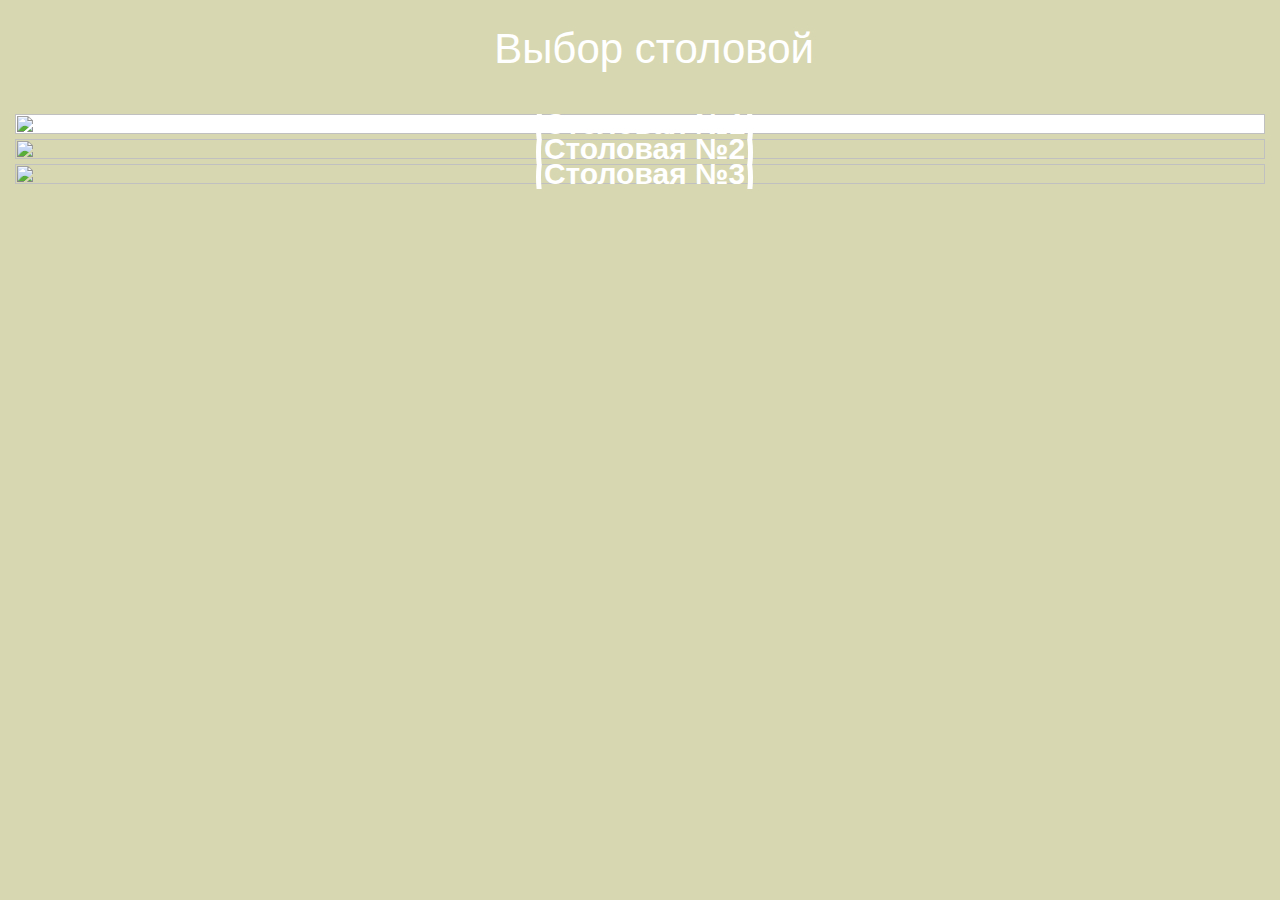
==== src/main/resources/templates/index.html @ c067384b "Merge pull request #6 from IamYourBro/Dev" ====
<!DOCTYPE html>
<html lang="en">
    <div class="container-fluid">
        <div class ="row">
            <div class="col-xs-2 col-sm-5 col-md-12 col-lg-12">
     <head>
     <title>Home</title>
     <meta charset="utf-8">
     
     <meta name="viewport" content="width=device-width, initial-scale=0.1">
     
     <link rel="stylesheet" href="https://stackpath.bootstrapcdn.com/bootstrap/4.3.1/css/bootstrap.min.css" integrity="sha384-ggOyR0iXCbMQv3Xipma34MD+dH/1fQ784/j6cY/iJTQUOhcWr7x9JvoRxT2MZw1T" crossorigin="anonymous">
     <script src="https://stackpath.bootstrapcdn.com/bootstrap/4.3.1/js/bootstrap.min.js" integrity="sha384-JjSmVgyd0p3pXB1rRibZUAYoIIy6OrQ6VrjIEaFf/nJGzIxFDsf4x0xIM+B07jRM" crossorigin="anonymous"></script>
 
     <script src="https://code.jquery.com/jquery-3.3.1.slim.min.js" integrity="sha384-q8i/X+965DzO0rT7abK41JStQIAqVgRVzpbzo5smXKp4YfRvH+8abtTE1Pi6jizo" crossorigin="anonymous"></script>
     <script src="https://cdnjs.cloudflare.com/ajax/libs/popper.js/1.14.7/umd/popper.min.js" integrity="sha384-UO2eT0CpHqdSJQ6hJty5KVphtPhzWj9WO1clHTMGa3JDZwrnQq4sF86dIHNDz0W1" crossorigin="anonymous"></script>
    
     <link rel="stylesheet" href="../static/css/style.css">
     <script src="js/jquery.js"></script>
     <script src="js/jquery-migrate-1.1.1.js"></script>
     <script src="js/jquery.equalheights.js"></script>
     <script src="js/jquery.ui.totop.js"></script>
     <script src="js/jquery.easing.1.3.js"></script>
     <script>
        $(document).ready(function(){
          $( ".block1" ).mouseover(function() {
            $(this).addClass( "blur" );
          });
          $( ".block1" ).mouseout(function() {
            $(this).removeClass( "blur" );
          });
          $().UItoTop({ easingType: 'easeOutQuart' });
        }) 
     </script>
     </head>
  


     
 <header> 
    <div id="about">
        <a href="index.html" title="index-2.html" style="margin-right: 15%;">Выбор столовой</a>
      </div>
</header>



<div class="content">
<a href="canteenPage.html" class="block1">
  <img src="../static//images/blur_img1.jpg"  width=100% height=20%>
  <span class="price"><span>Столовая №1</span></span>
</a>
<a href="canteenPage.html" class="block1">
  <img src="../static/images/blur_img2.jpg"  width=100% height=20%>
  <span class="price"><span>Столовая №2</span></span>
</a>
<a href="canteenPage.html" class="block1">
  <img src="../static/images/blur_img3.jpg"  width=100% height=20%>
  <span class="price"><span>Столовая №3</span></span>
</a>
</div>
</div>
</div>

</div>
<footer>
  
</footer>

</body>
</html>
---- src/main/resources/static/css/style.css ----
@import "/reset.css";
@import "/grid.css";





html {
	width: 100%;
}

 a[href^="tel:"] {
color: inherit;
text-decoration:none;
}

* {
	-webkit-text-size-adjust: none;
}


body {
	font: 14px/20px  Arial, Helvetica, sans-serif;
	color:#5f5e4e;
	background-color: #d7d7b1;
	position:relative;
	min-width:960px;
	background-image: url(../images/background1.jpg);
}

.ic {
	border:0;
	float:right;
	background:#fff;
	color:#f00;
	width:50%;
	line-height:10px;
	font-size:10px;
	margin:-220% 0 0 0;
	overflow:hidden;
	padding:0
}

h1, h2, h3, h4, h5, h6 {
	font-weight: normal;
	font-family: 'Open Sans', sans-serif ;
	color: #009fb3;

}

h3 {
	font-size: 50px;
	line-height: 50px;
	color: #5f5e4e;
	padding-top: 98px;
	margin-bottom: 49px;
}


h3.head1 {
	text-align: center;
	padding-top: 91px;
	margin-bottom: 136px;
}

h3.head2 {
	text-align: center;
	padding-top: 96px;
	margin-bottom: 47px;
}

h3.head3 {
	font-size: 36px;
	padding-top: 93px;
	margin-bottom: 42px;
}

ul.list+h3.head3 {
	padding-top: 40px;
}

p {
	margin-bottom: 20px;
}

img {
	max-width: 100%;
}

address {
	font-style: normal;
}
ul {
	padding: 0;
	margin: 0;
	list-style: none;
}

ul.list {
	padding-top: 3px;
}

ul.list li {
	padding-left: 33px;
	background: url(../images/marker.png) 0 6px no-repeat;

}
ul.list li+li {

}

/*links*/

a {
	text-decoration: none;
	color: inherit;
	outline: none;
	transition: 0.5s ease;
	-o-transition: 0.5s ease;
	-webkit-transition: 0.5s ease;
}

a:hover {
	color: #d9c381;
	
}

/*preclass*/

.mb0 {
	margin-bottom: 0px !important;
}
.m0 {
	margin: 0 !important;
}

.mb1  {
	margin-bottom: 25px !important;
}

.ind1 {
	margin-top: 11px;
}

.pad0 {
	padding: 0 !important;
}


.pt0 {
	padding-top: 0;
}

.img_inner {
	max-width: 100%;
	 -moz-box-sizing: border-box;
 -webkit-box-sizing: border-box;
 -o-box-sizing: border-box;
 box-sizing: border-box;
	margin-bottom: 19px;
 position: relative;
}

.fleft {
	float: left;
	margin-right: 20px;
	margin-top: 5px;	
	margin-bottom: 0px;
}

.btn {
  background-color: white;
  color: black;
	border: 2px solid red; 
	float: right;
	margin-right: 2%;
	
}

.btn:hover {
  background-color: #c15443;
}

.fright {
	float: right !important;

}

.upp {
	text-transform: uppercase;
}

.alright {
	text-align: right;
}
.center {
	text-align: center;
}
.wrapper, .extra_wrapper {
	overflow: hidden;
}
.clear {
	float: none !important;
	clear: both;
}


/*header*/

header {
	display: block;
	position: relative;
	z-index: 999;
	padding: 29px 0 35px;
	background: transparent;
	background-image: url(../images/background1.jpg);
}

header #logo {
	color: #fff;
	cursor: pointer;
  }
  
  header #logo span {
	font-size: 3em;
	line-height: 45px;
	margin-left: 27%;
	font-family: 'Exo 2', sans-serif;
  }
  
  #about {
	text-align: center;
	font-size: 3em;
	line-height: 40px;
	margin-bottom: 10px;
	margin-left: 15%;
	font-family: 'Exo 2', sans-serif;
  }
  
  #about > a {color: #fff}
  
  #about > a:hover {
	color: #b0b0b0;
  }
  


h1 {
	float: none;
	z-index: 999;
	font-size: 0;
	text-align: center;
	line-height: 0;
	margin-bottom: 58px;

}
h1 a {
	display: inline-block;
	overflow: hidden;
	width: 424px;
	height: 126px;
	text-indent: -999px;
	transition: 0s ease;

	-o-transition: 0s ease;
	-webkit-transition: 0s ease;
}

h1 a img {
	display: block;	
}


/*Корзина*/
.cart-info {
  border: 0.1rem solid var(--mainBlack);
  color: var(--mainBlack);
  border-radius: 0.25rem;
  padding: 0.4rem 0.6rem;
  cursor: pointer;
}
.cart-info:hover {
  background: var(--mainPink);
  border-color: var(--mainPink);
  color: var(--mainWhite);
}
.cart-info:hover .cart-info__icon {
  color: var(--mainWhite);
}
/* end of info icons */
/* banner */

.max-height {
  min-height: calc(100vh - 76px);
  background: linear-gradient(var(--yellowTrans), var(--yellowTrans)),
    url("../img/headerBcg.jpeg") center/cover fixed no-repeat;
  position: relative;
}
.banner {
  color: var(--mainWhite);
  margin-top: -4rem;
}
.banner-title {
  color: var(--mainPink);
  font-size: 4rem;
}
.banner-link {
  font-size: 1.5rem;
  color: var(--mainBlack);
  border: 0.2rem solid var(--mainBlack);
}
.banner-link:hover {
  background: var(--mainBlack);
  color: var(--mainPink);
}
/* endo of banner */
/* cart  */
.cart {
  position: absolute;
  min-height: 10rem;
  background: var(--mainWhite);
  top: 0;
  right: 0;
  transition: all 0.3s ease-in-out;
  background: rgba(255, 255, 255, 0.5);
  width: 0;
  overflow: hidden;
}
.show-cart {
  width: 18rem;
  padding: 2rem 1.5rem;
  transform: rotateY(-360deg);
}
.cart-item {
  transition: all 2s ease-in-out;
}

/* end of cart */
/* cart item */
.cart-item-remove {
  color: var(--mainPink);
  transition: all 1s ease-in-out;
}
.cart-item-remove:hover {
  transform: scale(1.1);
  color: var(--mainBlack);
}
#cart-item-price {
  font-size: 0.8rem;
}
/* cart item */
/* cart buttons */
.btn-pink {
  color: var(--mainPink) !important;
  border-color: var(--mainPink) !important;
}
.btn-black {
  color: var(--mainBlack) !important;
  border-color: var(--mainBlack) !important;
}
.btn-black:hover {
  color: var(--mainPink) !important;
  background: var(--mainBlack) !important;
}
.btn-pink:hover {
  background: var(--mainPink) !important;
  color: var(--mainBlack) !important;
}
/* end of cart buttons */



/*Content*/


.content {
	background-color: #fff;
height: 10%;
}
.content2 {
	background-color: #fff;
height: 150%;
width: 110%;

}


.block1 {

	position: relative;
	text-align: center;
	overflow: hidden;
	display: block;
}


.col-centered{
	float: none;
	margin-left: 15%;
}
.col-centered2{
	float: none;
	margin-left: 5%;
}

.block1 .price {
	-moz-box-sizing: border-box;
 -webkit-box-sizing: border-box;
 -o-box-sizing: border-box;
 box-sizing: border-box;
	padding: 90px 0 67px;
	left: 50%;
	height: 217px;
	display: block;
	top: 50%;
	overflow: hidden;
	margin-top: -108px;
	margin-left: -104px;
	font: bold 30px/20px 'Open Sans', sans-serif;
	color: #fff;
	width: 217px;
	position: absolute;
	border: 5px solid #fff;
	border-radius: 500px;
}

.block1 .price span+span {
	padding-top: 14px;
	font-size: 50px;
	display: block;
}

.block1 .price small {
font-size: 30px;
position: relative;
top: 2px;
}

.block1 .price * {
	position: relative;

}

.block1 .price strong {
	z-index: 0;
	display: block;
	position: absolute;
	left: 0;
	top: 0;
	width: 100%;
	border-radius: 500px;	
	opacity: 0;
	right: 0;
	height: 100%;
	background: url(../images/overlay.png) 0 0 repeat;
	transition: 0.5s ease;
	-o-transition: 0.5s ease;
	-webkit-transition: 0.5s ease;
}

.block1:hover .price strong {
	opacity: 1;

}

.block1:hover .price {
	color: #4f4f4f;
}

.block1 img {
	transition: 0.5s ease;
	-o-transition: 0.5s ease;
	-webkit-transition: 0.5s ease;
}

.block1.blur  img {
	filter: url(../js/blur.svg#blur);
}

.block1:hover img {
	-webkit-filter: blur(3px); 
	-moz-filter: blur(3px); 
	-o-filter: blur(3px); 
	-ms-filter: blur(3px); 
	filter:progid:DXImageTransform.Microsoft.Blur(PixelRadius='3'); 
	filter: blur(3px)
}

.box {
	padding: 0 15px 30px;
	text-align: center;
	background-color: #f6f7ea;
}


.box img {
	border-radius: 500px;
	margin-top: -65px;
}

.box .title {
	padding-top: 24px;
	margin-bottom: 26px;
	font: 24px/20px 'Open Sans', sans-serif;
}

.box>div>a {
	position: relative;
	display: inline-block;
	margin-top: 24px;
	font: 300 16px/20px 'Open Sans', sans-serif;
}

.box>div>a:after {
	display: block;
	position: absolute;
	content: '';
	background: url(../images/link_marker.png) right 0 no-repeat;
	right: -27px;
	width: 16px;
	height: 8px;
	padding-right: 20px;
	top: 7px;
}

.col1 {
	color: #b39f63;
}

.col1 span a {
	color: #000;
}

.col1 span a:hover {
	color: inherit;
}

a.col1:hover, .col1>a:hover {
	color: #000;
}

.pad1 {
	padding-right: 40px;
}

.nav {
	font-size: 0;
	text-align: center;
	line-height: 0;
	margin-bottom: 3px;
}

.nav li {
	margin: 0 11px;
	display: inline-block;
	font: 18px/20px 'Open Sans', sans-serif;
}

.nav li.selected {
	color: #d9c381;
}

.col2 {
	color: #d9c381;
}

.col3{
	color: #5f5e4e;
}

.tab-content:after {
	clear: both;
}

.col3 a:hover {
	color: #d9c381;
}
.div-tabs  {
	text-align: center;
}

.div-tabs .clear {
}
.div-tabs a.gal  {
	margin-top: 52px;
	
	margin-bottom: 23px;
}

.div-tabs a.gal img {
	border: 1px solid #f7f8ed;
	border-radius: 500px;
}

.post {
	overflow: hidden;
}

.post .fleft {
	margin-top: 4px;
}
.post+.post {
	margin-top: 53px;
}
.post .title {
	font: 18px/20px 'Open Sans', sans-serif;
	margin-bottom: 7px;
}

a.link1 {
	font: 300 16px/20px 'Open Sans', sans-serif;
	display: inline-block;
	margin-top: 15px;
}

.post time {
	position: relative;
	top: 2px;
}
.post .col1 {
	margin-bottom: 19px;
}

.post .col1 span {
	display: inline-block;
	background-color: #e9ddb7;
	width: 1px;
	height: 15px;
	position: relative;
	top: 4px;
	margin: 0px 8px 0 8px;
}

.cont_phone {
	color: #d9c381;
	position: relative;
	top: -1px;
	font:  16px/20px 'Open Sans', sans-serif;
}

a.reserv {
	color: #f6f7ea;
	display: inline-block;
	background-color: #9b9a87;
	padding: 29px 20px 28px 18px;
	margin-top: 54px;
	font:  27px/27px 'Open Sans', sans-serif;
}

a.reserv:hover {
	background-color: #D7D7B1;
	color: #9b9a87;
}

a.reserv span {
	font-size: 50px;
	position: relative;
	display: inline-block;
	top: -4px;
	margin-right: 2px;
}

.hours {
	padding-left: 80px;
	margin-top: 105px;
	position: relative;
	padding-top: 33px;
	padding-bottom: 32px;
	background-color: #f6f7ea;
}

.hours  div {
	position: relative;
	z-index: 10;
}

.hours  .title {
	background-color: #f6f7ea;
filter: progid:DXImageTransform.Microsoft.BasicImage(rotation=3);
    -webkit-transform: rotate(-90deg); /* Chrome y Safari */
   -moz-transform: rotate(-90deg); /* Firefox */
	font:  36px/36px 'Open Sans', sans-serif;
	position: absolute;
	z-index: 1;
	bottom: 0;
	display: block;
	left: 55px;
	color: #85846d;
	top: 0px;
}

.hours +h3.head3 {
	padding-top: 41px;
	padding-left: 24px;
}

.news {
	overflow: hidden;
	padding-top: 1px;
}

.news+.news {
	margin-top: 23px;
	padding-top: 20px;
	border-top: 1px solid #f6f7ea;
}

.news time {
	-moz-box-sizing: border-box;
 -webkit-box-sizing: border-box;
 -o-box-sizing: border-box;
 box-sizing: border-box;
	float: left;
	padding-top: 9px;
	display: block;
	width: 57px;
	margin-top: 5px;
	color: #85846d;
	height: 57px;
	margin-right: 22px;
	background-color: #f6f7ea;
	border-radius: 500px;
	text-align: center;
}

.news time span {display: block;
	margin-top: -2px;
font-size: 18px;}



a.gal {
	display: block;
	position: relative;
	
	
}

a.gal span {
	transition: 0.5s ease;
	-o-transition: 0.5s ease;
	-webkit-transition: 0.5s ease;
	display: block;
	position: absolute;
	left: 0;
	right: 0;
	top: 0;
	bottom: 0;
	background: url(../images/magnify.png) -100% center no-repeat;
}

a.gal:hover span {
	background-position: center center;
}
/****Map***/

.map {
}

.map figure {

	width: 100%;
		 -moz-box-sizing: border-box;
 -webkit-box-sizing: border-box;
 -o-box-sizing: border-box;
 box-sizing: border-box;
 display: block;
margin-bottom: 43px;

}
.map figure iframe {
	width: 100%;
	height: 325px;
	max-width: 100%;
}


.map address {
	overflow: hidden;
	margin-bottom: 18px;

}


address dt {
	margin-bottom: 20px;
}


address dd span {
	min-width: 85px;
	display: inline-block;
	text-align: left;
}

#map {
	width: 100%;
	margin-top: 106px;
	height: 350px;
}

.contact h3.head3 {
	padding-top: 58px;
	margin-bottom: 44px;
}

a.col2:hover {
	color: #000;
}

/************Footer***********/
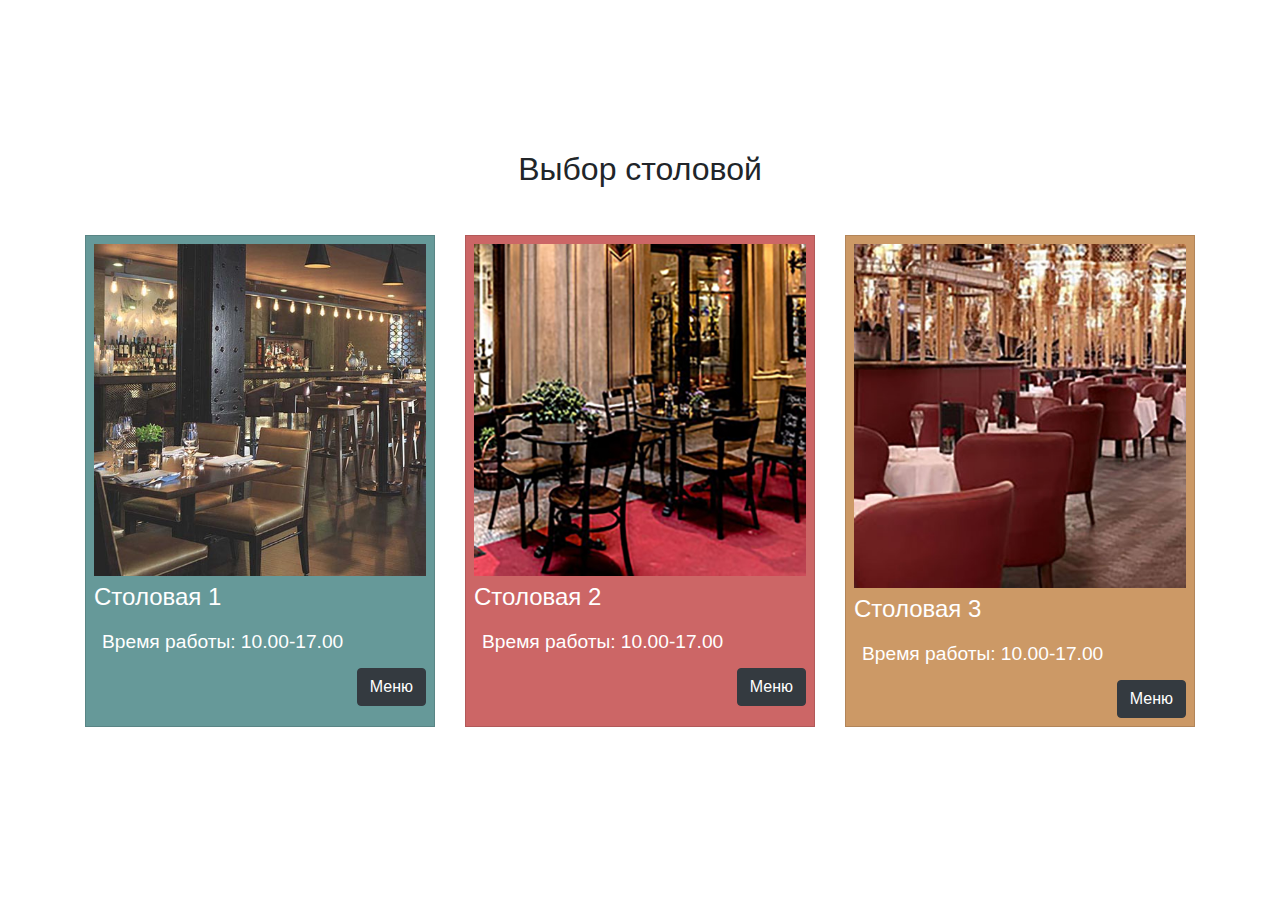
==== commit 4b4ed251: "Merge pull request #10 from IamYourBro/Dev" ====
--- a/src/main/resources/templates/index.html
+++ b/src/main/resources/templates/index.html
@@ -1,71 +1,80 @@
 <!DOCTYPE html>
 <html lang="en">
-    <div class="container-fluid">
-        <div class ="row">
-            <div class="col-xs-2 col-sm-5 col-md-12 col-lg-12">
-     <head>
-     <title>Home</title>
-     <meta charset="utf-8">
-     
-     <meta name="viewport" content="width=device-width, initial-scale=0.1">
-     
-     <link rel="stylesheet" href="https://stackpath.bootstrapcdn.com/bootstrap/4.3.1/css/bootstrap.min.css" integrity="sha384-ggOyR0iXCbMQv3Xipma34MD+dH/1fQ784/j6cY/iJTQUOhcWr7x9JvoRxT2MZw1T" crossorigin="anonymous">
-     <script src="https://stackpath.bootstrapcdn.com/bootstrap/4.3.1/js/bootstrap.min.js" integrity="sha384-JjSmVgyd0p3pXB1rRibZUAYoIIy6OrQ6VrjIEaFf/nJGzIxFDsf4x0xIM+B07jRM" crossorigin="anonymous"></script>
- 
-     <script src="https://code.jquery.com/jquery-3.3.1.slim.min.js" integrity="sha384-q8i/X+965DzO0rT7abK41JStQIAqVgRVzpbzo5smXKp4YfRvH+8abtTE1Pi6jizo" crossorigin="anonymous"></script>
-     <script src="https://cdnjs.cloudflare.com/ajax/libs/popper.js/1.14.7/umd/popper.min.js" integrity="sha384-UO2eT0CpHqdSJQ6hJty5KVphtPhzWj9WO1clHTMGa3JDZwrnQq4sF86dIHNDz0W1" crossorigin="anonymous"></script>
-    
-     <link rel="stylesheet" href="../static/css/style.css">
-     <script src="js/jquery.js"></script>
-     <script src="js/jquery-migrate-1.1.1.js"></script>
-     <script src="js/jquery.equalheights.js"></script>
-     <script src="js/jquery.ui.totop.js"></script>
-     <script src="js/jquery.easing.1.3.js"></script>
-     <script>
-        $(document).ready(function(){
-          $( ".block1" ).mouseover(function() {
-            $(this).addClass( "blur" );
-          });
-          $( ".block1" ).mouseout(function() {
-            $(this).removeClass( "blur" );
-          });
-          $().UItoTop({ easingType: 'easeOutQuart' });
-        }) 
-     </script>
-     </head>
-  
+<head>
+<meta charset="UTF-8">
+<meta name="viewport" content="width=device-width, initial-scale=1, shrink-to-fit=no">
+<meta http-equiv="x-ua-compatible" content="ie=edge">
+<link href="../static/css/bootstrap.min.css" rel="stylesheet" type="text/css">
+<link href="../static/css/stylesMain.css" rel="stylesheet" type="text/css">
+<title></title>
+</head>
+<body>
 
-
-     
- <header> 
+<header>
     <div id="about">
-        <a href="index.html" title="index-2.html" style="margin-right: 15%;">Выбор столовой</a>
+        <a href="index.html" title="index-2.html" >Главная</a>
       </div>
 </header>
 
+<div class="container mt-5">
+    <h2 class ="mb-5 text-center">Выбор столовой</h2>
+    <div class = "card-deck">
+
+        <div class="card cardSet1 text-white">
+                <div class="card-body" >
+    <img src="../static/images/1.jpg" class="img-fluid" alt="Столовая 2">
+    <h3 class="card-title mt-2">
+        Столовая 1
+        </h3>
+        <h5 class="card-body">
+            Время работы: 10.00-17.00
+        </h5>
+        <a href="canteenPage.html" class="btn btn-dark float-right">Меню</a>
+        </div>
+    </div>
+
+        <div class="card cardSet2 text-white">
+                <div class="card-body">
+    <img src="../static/images/2.jpg" class="img-fluid" alt="Столовая 2">
+    <h3 class="card-title mt-2">
+        Столовая 2
+        </h3>
+        <h5 class="card-body">
+                Время работы: 10.00-17.00
+            </h5>
+            <a href="canteenPage.html" class="btn btn-dark float-right">Меню</a>
+        </div>
+    </div>
+
+    <div class="card cardSet3 text-white">
+            <div class="card-body">
+<img src="../static/images/3.jpg" class="img-fluid" alt="Столовая 3">
+<h3 class="card-title mt-2">
+    Столовая 3
+    </h3>
+    <h5 class="card-body">
+            Время работы: 10.00-17.00
+        </h5>
+        <a href="canteenPage.html" class="btn btn-dark float-right">Меню</a>
+</div>
+    </div>
 
 
-<div class="content">
-<a href="canteenPage.html" class="block1">
-  <img src="../static//images/blur_img1.jpg"  width=100% height=20%>
-  <span class="price"><span>Столовая №1</span></span>
-</a>
-<a href="canteenPage.html" class="block1">
-  <img src="../static/images/blur_img2.jpg"  width=100% height=20%>
-  <span class="price"><span>Столовая №2</span></span>
-</a>
-<a href="canteenPage.html" class="block1">
-  <img src="../static/images/blur_img3.jpg"  width=100% height=20%>
-  <span class="price"><span>Столовая №3</span></span>
-</a>
-</div>
 </div>
 </div>
 
-</div>
+
 <footer>
-  
+    <div id="about">
+        <a href="Index.html" title="index-2.html" ></a>
+      </div>
 </footer>
+	
+
+<!-- jQuery --> 
+<script src="../static/js/jquery-3.2.1.slim.min.js"></script> 
+<script src="../static/js/tether.min.js"></script> 
+<script src="../static/js/bootstrap.min.js"></script>
 
 </body>
-</html>+</html>
--- a/src/main/resources/static/css/stylesMain.css
+++ b/src/main/resources/static/css/stylesMain.css
@@ -0,0 +1,98 @@
+
+.card-body {
+    padding: 0.5rem;
+}
+
+.card {
+    background-color: #fff;
+    border: 1px solid rgba(0, 0, 0, .125);
+    border-radius: 0;
+}
+.cardSet1{
+    background-color:#669999;
+}
+.cardSet2{
+    background-color:#cc6666;
+}
+.cardSet3{
+    background-color:#cc9966;
+}
+h3.card-title{
+    font-size: 1.5rem;
+}
+h5.card-body{
+    font-size: 1.2rem;
+}
+
+
+
+header {
+	display: block;
+	position: relative;
+	
+	padding: 29px 0 35px;
+	background: transparent;
+	background-image: url(../images/background1.jpg);
+}
+
+header #logo {
+	color: #fff;
+	cursor: pointer;
+  }
+  
+  header #logo span {
+	font-size: 3em;
+	line-height: 45px;
+	
+	font-family: 'Exo 2', sans-serif;
+  }
+  
+  #about {
+	text-align: left;
+	font-size: 2em;
+	line-height: 40px;
+margin-left: 10%;
+	font-family: 'Exo 2', sans-serif;
+  }
+  
+  #about > a {color: #fff}
+  
+  #about > a:hover {
+	color: #b0b0b0;
+  }
+  
+
+
+h1 {
+	float: none;
+	z-index: 999;
+	font-size: 0;
+	text-align: center;
+	line-height: 0;
+	margin-bottom: 58px;
+
+}
+h1 a {
+	display: inline-block;
+	overflow: hidden;
+	width: 424px;
+	height: 126px;
+	text-indent: -999px;
+	transition: 0s ease;
+
+	-o-transition: 0s ease;
+	-webkit-transition: 0s ease;
+}
+
+h1 a img {
+	display: block;	
+}
+
+footer{
+	display: block;
+	position: relative;
+	margin-top: 10%;
+	padding: 29px 0 35px;
+	background: transparent;
+	background-image: url(../images/background1.jpg);
+}